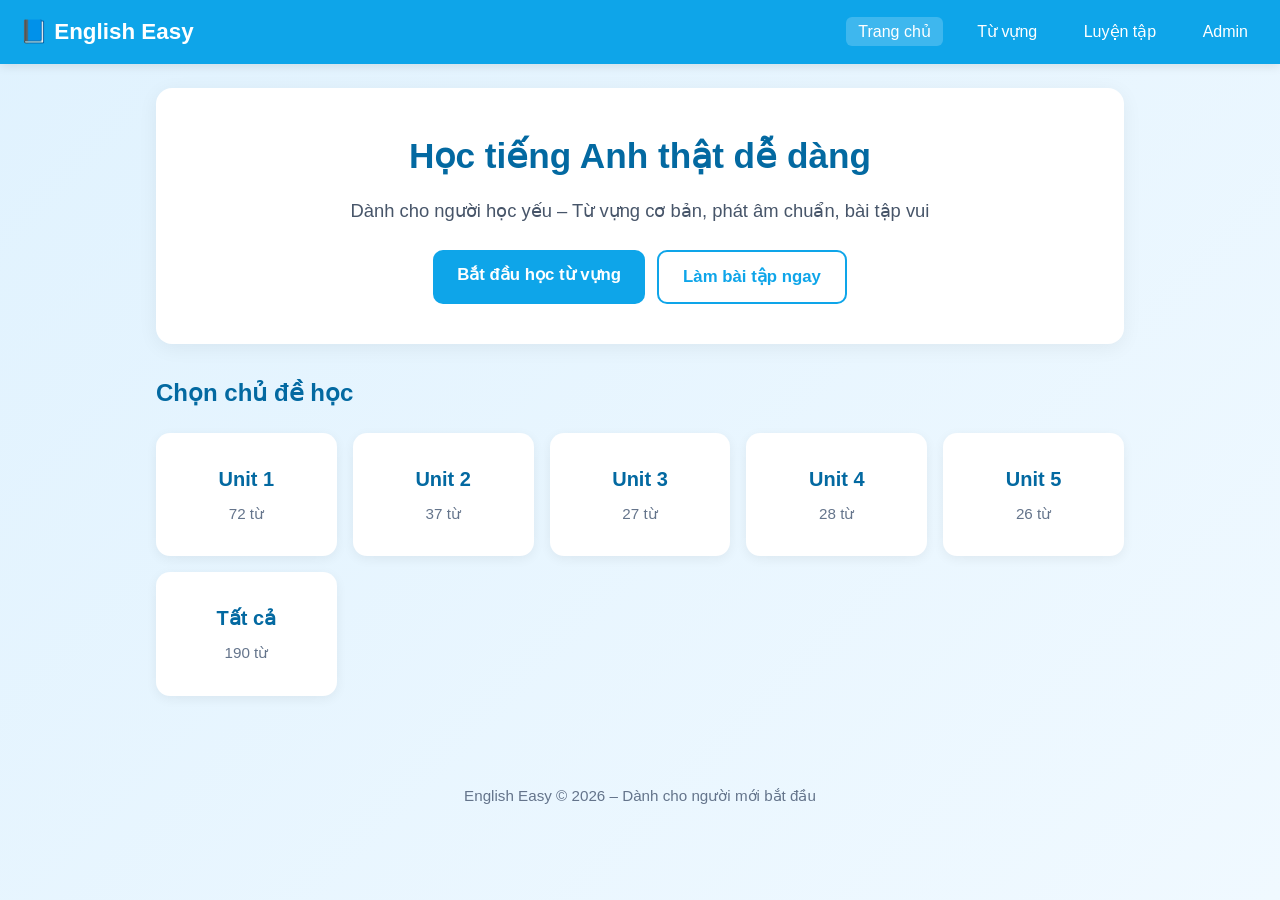
==== index.html @ 654d0f8a "Add files via upload" ====
<!DOCTYPE html>
<html lang="vi">
<head>
  <meta charset="UTF-8">
  <meta name="viewport" content="width=device-width, initial-scale=1.0">
  <title>English Easy - Học tiếng Anh cho người mới</title>
  <link rel="stylesheet" href="css/style.css">
</head>
<body>
  <header class="navbar">
    <a href="index.html" class="logo">📘 English Easy</a>
    <nav>
      <a href="index.html" class="active">Trang chủ</a>
      <a href="vocabulary.html">Từ vựng</a>
      <a href="quiz.html">Luyện tập</a>
      <a href="admin.html">Admin</a>
    </nav>
  </header>

  <main class="container">
    <section class="hero">
      <h1>Học tiếng Anh thật dễ dàng</h1>
      <p>Dành cho người học yếu – Từ vựng cơ bản, phát âm chuẩn, bài tập vui</p>
      <div style="display:flex;gap:12px;justify-content:center;flex-wrap:wrap;">
        <a href="vocabulary.html" class="btn btn-primary">Bắt đầu học từ vựng</a>
        <a href="quiz.html" class="btn btn-outline">Làm bài tập ngay</a>
      </div>
    </section>

    <h2 style="margin-bottom:16px;color:#0369a1;">Chọn chủ đề học</h2>
    <div class="topics-grid" id="topics-grid">
      <!-- JS sẽ render -->
    </div>
  </main>

  <footer>
    English Easy &copy; 2026 – Dành cho người mới bắt đầu
  </footer>

  <script src="js/app.js"></script>
</body>
</html>
---- css/style.css ----
/* ===== RESET & BASE ===== */
* {
  margin: 0;
  padding: 0;
  box-sizing: border-box;
}

body {
  font-family: 'Segoe UI', Tahoma, Geneva, Verdana, sans-serif;
  background: linear-gradient(135deg, #e0f2fe 0%, #f0f9ff 100%);
  color: #1e293b;
  min-height: 100vh;
  line-height: 1.6;
}

/* ===== NAVBAR ===== */
.navbar {
  background: #0ea5e9;
  color: white;
  padding: 14px 20px;
  display: flex;
  justify-content: space-between;
  align-items: center;
  box-shadow: 0 2px 10px rgba(0,0,0,0.1);
  position: sticky;
  top: 0;
  z-index: 100;
}

.navbar .logo {
  font-size: 1.4rem;
  font-weight: 700;
  text-decoration: none;
  color: white;
}

.navbar nav a {
  color: white;
  text-decoration: none;
  margin-left: 18px;
  font-size: 1rem;
  font-weight: 500;
  padding: 6px 12px;
  border-radius: 6px;
  transition: background 0.2s;
}

.navbar nav a:hover,
.navbar nav a.active {
  background: rgba(255,255,255,0.2);
}

/* ===== CONTAINER ===== */
.container {
  max-width: 1000px;
  margin: 0 auto;
  padding: 24px 16px;
}

/* ===== HERO / HOME ===== */
.hero {
  text-align: center;
  padding: 40px 20px;
  background: white;
  border-radius: 16px;
  box-shadow: 0 4px 20px rgba(0,0,0,0.06);
  margin-bottom: 30px;
}

.hero h1 {
  font-size: 2.2rem;
  color: #0369a1;
  margin-bottom: 12px;
}

.hero p {
  font-size: 1.15rem;
  color: #475569;
  margin-bottom: 24px;
}

/* ===== TOPIC CARDS ===== */
.topics-grid {
  display: grid;
  grid-template-columns: repeat(auto-fill, minmax(160px, 1fr));
  gap: 16px;
  margin-top: 20px;
}

.topic-card {
  background: white;
  border-radius: 14px;
  padding: 28px 16px;
  text-align: center;
  box-shadow: 0 3px 12px rgba(0,0,0,0.06);
  cursor: pointer;
  transition: all 0.25s ease;
  border: 2px solid transparent;
  text-decoration: none;
  color: inherit;
}

.topic-card:hover {
  transform: translateY(-4px);
  border-color: #0ea5e9;
  box-shadow: 0 8px 20px rgba(14,165,233,0.15);
}

.topic-card h3 {
  font-size: 1.25rem;
  color: #0369a1;
  margin-bottom: 6px;
  font-weight: 700;
}

.topic-card span {
  font-size: 0.95rem;
  color: #64748b;
}

/* ===== BUTTONS ===== */
.btn {
  display: inline-block;
  padding: 12px 24px;
  border: none;
  border-radius: 10px;
  font-size: 1.05rem;
  font-weight: 600;
  cursor: pointer;
  transition: all 0.2s;
  text-decoration: none;
  text-align: center;
}

.btn-primary {
  background: #0ea5e9;
  color: white;
}

.btn-primary:hover {
  background: #0284c7;
}

.btn-success {
  background: #22c55e;
  color: white;
}

.btn-success:hover {
  background: #16a34a;
}

.btn-danger {
  background: #ef4444;
  color: white;
}

.btn-danger:hover {
  background: #dc2626;
}

.btn-outline {
  background: white;
  color: #0ea5e9;
  border: 2px solid #0ea5e9;
}

.btn-outline:hover {
  background: #0ea5e9;
  color: white;
}

.btn-sm {
  padding: 7px 14px;
  font-size: 0.9rem;
}

.btn-speak {
  background: #8b5cf6;
  color: white;
  padding: 8px 14px;
  border-radius: 8px;
  font-size: 0.95rem;
}

.btn-speak:hover {
  background: #7c3aed;
}

/* ===== VOCABULARY PAGE ===== */
.page-header {
  display: flex;
  justify-content: space-between;
  align-items: center;
  flex-wrap: wrap;
  gap: 12px;
  margin-bottom: 24px;
}

.page-header h1 {
  font-size: 1.8rem;
  color: #0369a1;
}

.filter-bar {
  display: flex;
  gap: 10px;
  flex-wrap: wrap;
  margin-bottom: 20px;
}

.filter-bar select,
.filter-bar input {
  padding: 10px 14px;
  border: 2px solid #cbd5e1;
  border-radius: 8px;
  font-size: 1rem;
  outline: none;
}

.filter-bar select:focus,
.filter-bar input:focus {
  border-color: #0ea5e9;
}

/* Word Card */
.word-list {
  display: grid;
  gap: 14px;
}

.word-card {
  background: white;
  border-radius: 12px;
  padding: 18px 20px;
  box-shadow: 0 2px 10px rgba(0,0,0,0.05);
  display: flex;
  justify-content: space-between;
  align-items: center;
  gap: 16px;
  transition: box-shadow 0.2s;
}

.word-card:hover {
  box-shadow: 0 4px 16px rgba(0,0,0,0.1);
}

.word-info h3 {
  font-size: 1.4rem;
  color: #0f172a;
  margin-bottom: 2px;
}

.word-info .phonetic {
  color: #64748b;
  font-size: 0.95rem;
  margin-bottom: 6px;
}

.word-info .meaning {
  font-size: 1.15rem;
  color: #0369a1;
  font-weight: 600;
}

.word-info .example {
  margin-top: 8px;
  font-size: 0.95rem;
  color: #475569;
  font-style: italic;
}

.word-actions {
  display: flex;
  flex-direction: column;
  gap: 8px;
  align-items: flex-end;
}

/* ===== FLASHCARD MODE ===== */
.flashcard-container {
  max-width: 480px;
  margin: 30px auto;
  perspective: 1000px;
}

.flashcard {
  width: 100%;
  height: 280px;
  position: relative;
  transform-style: preserve-3d;
  transition: transform 0.5s;
  cursor: pointer;
}

.flashcard.flipped {
  transform: rotateY(180deg);
}

.flashcard-face {
  position: absolute;
  width: 100%;
  height: 100%;
  backface-visibility: hidden;
  border-radius: 16px;
  display: flex;
  flex-direction: column;
  justify-content: center;
  align-items: center;
  padding: 24px;
  box-shadow: 0 8px 30px rgba(0,0,0,0.12);
}

.flashcard-front {
  background: linear-gradient(135deg, #0ea5e9, #0284c7);
  color: white;
}

.flashcard-back {
  background: white;
  color: #1e293b;
  transform: rotateY(180deg);
  border: 3px solid #0ea5e9;
}

.flashcard-front h2 {
  font-size: 2.4rem;
  margin-bottom: 8px;
}

.flashcard-front .phonetic {
  font-size: 1.2rem;
  opacity: 0.9;
}

.flashcard-back .meaning {
  font-size: 1.8rem;
  color: #0369a1;
  font-weight: 700;
  margin-bottom: 12px;
}

.flashcard-back .example {
  font-size: 1.05rem;
  color: #475569;
  text-align: center;
}

.flashcard-controls {
  display: flex;
  justify-content: center;
  gap: 16px;
  margin-top: 24px;
}

/* ===== QUIZ ===== */
.quiz-box {
  background: white;
  border-radius: 16px;
  padding: 28px;
  box-shadow: 0 4px 20px rgba(0,0,0,0.06);
  max-width: 600px;
  margin: 0 auto;
}

.quiz-progress {
  margin-bottom: 20px;
  font-size: 1rem;
  color: #64748b;
}

.quiz-question {
  font-size: 1.4rem;
  font-weight: 600;
  margin-bottom: 20px;
  color: #0f172a;
}

.quiz-options {
  display: grid;
  gap: 12px;
}

.quiz-option {
  padding: 14px 18px;
  border: 2px solid #e2e8f0;
  border-radius: 10px;
  background: #f8fafc;
  font-size: 1.1rem;
  cursor: pointer;
  transition: all 0.2s;
  text-align: left;
}

.quiz-option:hover {
  border-color: #0ea5e9;
  background: #e0f2fe;
}

.quiz-option.correct {
  border-color: #22c55e;
  background: #dcfce7;
}

.quiz-option.wrong {
  border-color: #ef4444;
  background: #fee2e2;
}

.quiz-result {
  text-align: center;
  padding: 30px;
}

.quiz-result h2 {
  font-size: 1.8rem;
  margin-bottom: 12px;
}

/* ===== ADMIN ===== */
.admin-login {
  max-width: 400px;
  margin: 80px auto;
  background: white;
  padding: 32px;
  border-radius: 16px;
  box-shadow: 0 6px 25px rgba(0,0,0,0.08);
}

.admin-login h2 {
  text-align: center;
  margin-bottom: 24px;
  color: #0369a1;
}

.form-group {
  margin-bottom: 16px;
}

.form-group label {
  display: block;
  margin-bottom: 6px;
  font-weight: 600;
  color: #334155;
}

.form-group input,
.form-group select,
.form-group textarea {
  width: 100%;
  padding: 11px 14px;
  border: 2px solid #cbd5e1;
  border-radius: 8px;
  font-size: 1rem;
  outline: none;
}

.form-group input:focus,
.form-group select:focus,
.form-group textarea:focus {
  border-color: #0ea5e9;
}

.admin-panel {
  display: none;
}

.admin-actions {
  display: flex;
  gap: 12px;
  flex-wrap: wrap;
  margin-bottom: 24px;
}

.admin-table {
  width: 100%;
  border-collapse: collapse;
  background: white;
  border-radius: 12px;
  overflow: hidden;
  box-shadow: 0 2px 12px rgba(0,0,0,0.05);
}

.admin-table th,
.admin-table td {
  padding: 12px 14px;
  text-align: left;
  border-bottom: 1px solid #e2e8f0;
}

.admin-table th {
  background: #0ea5e9;
  color: white;
  font-weight: 600;
}

.admin-table tr:hover {
  background: #f1f5f9;
}

.modal {
  display: none;
  position: fixed;
  inset: 0;
  background: rgba(0,0,0,0.5);
  z-index: 200;
  justify-content: center;
  align-items: center;
}

.modal.show {
  display: flex;
}

.modal-content {
  background: white;
  padding: 28px;
  border-radius: 14px;
  width: 90%;
  max-width: 500px;
  max-height: 90vh;
  overflow-y: auto;
}

.modal-content h3 {
  margin-bottom: 18px;
  color: #0369a1;
}

.modal-actions {
  display: flex;
  gap: 10px;
  justify-content: flex-end;
  margin-top: 20px;
}

/* ===== FOOTER ===== */
footer {
  text-align: center;
  padding: 24px;
  color: #64748b;
  font-size: 0.95rem;
  margin-top: 40px;
}

/* ===== RESPONSIVE ===== */
@media (max-width: 600px) {
  .navbar {
    flex-direction: column;
    gap: 10px;
  }
  .navbar nav {
    display: flex;
    flex-wrap: wrap;
    justify-content: center;
  }
  .navbar nav a {
    margin: 4px;
  }
  .hero h1 {
    font-size: 1.7rem;
  }
  .word-card {
    flex-direction: column;
    align-items: flex-start;
  }
  .word-actions {
    flex-direction: row;
    width: 100%;
    justify-content: flex-start;
  }
}
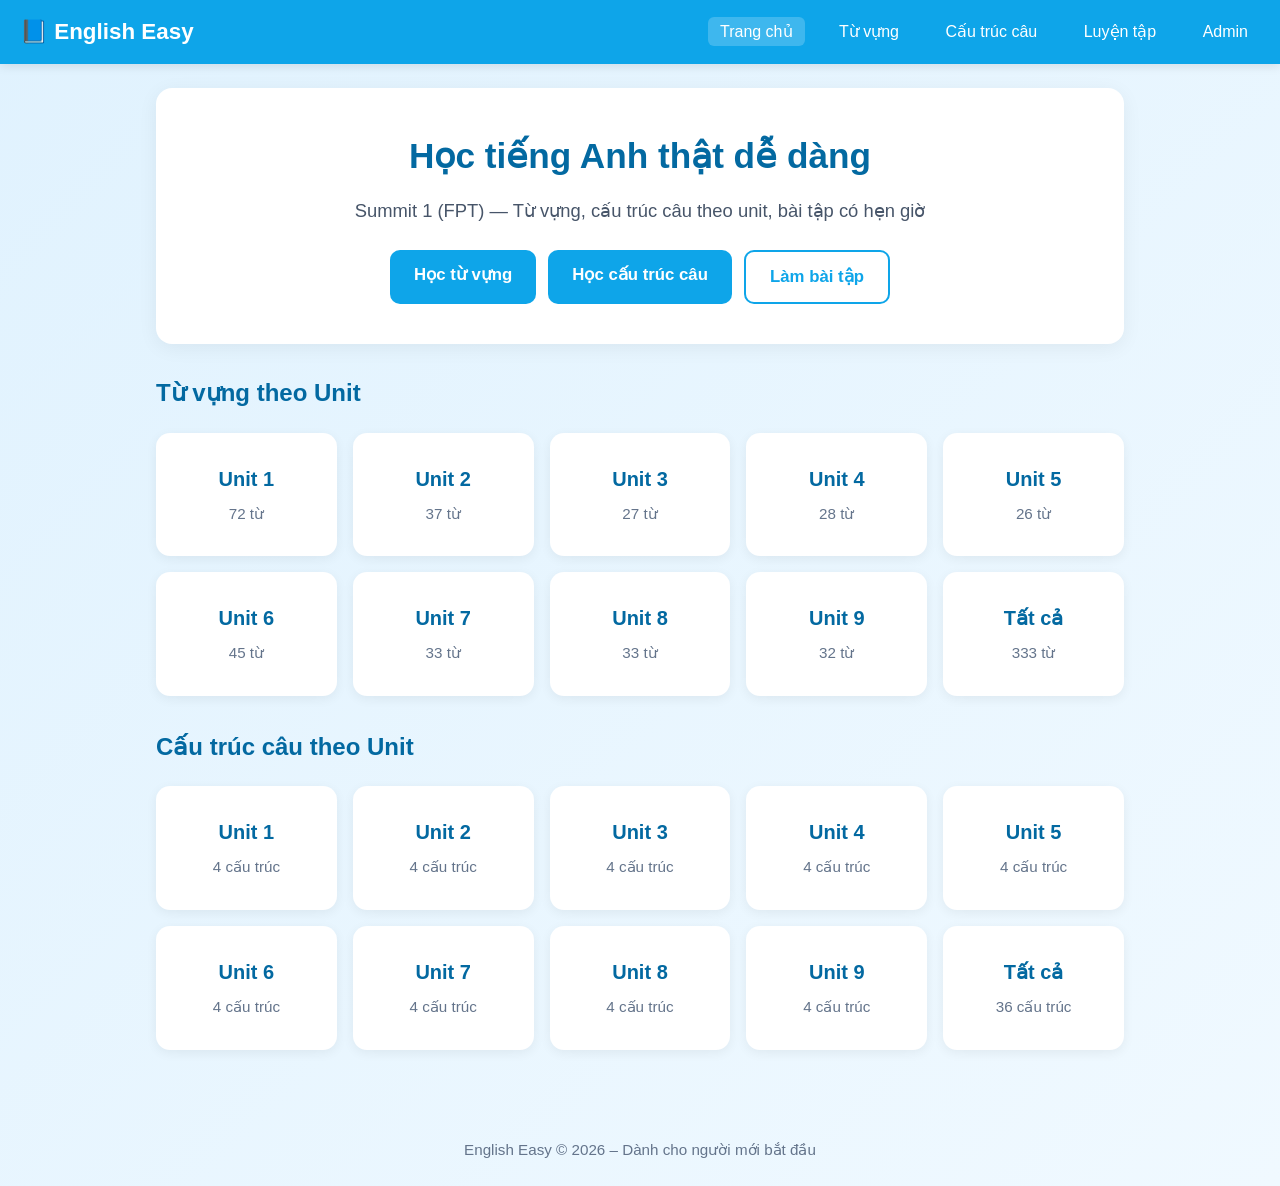
==== commit 6712ad86: "Add structures, unit quizzes, and fix speech/admin flows. Summit 1 structures and sample quizzes liv" ====
--- a/index.html
+++ b/index.html
@@ -12,6 +12,7 @@
     <nav>
       <a href="index.html" class="active">Trang chủ</a>
       <a href="vocabulary.html">Từ vựng</a>
+      <a href="structures.html">Cấu trúc câu</a>
       <a href="quiz.html">Luyện tập</a>
       <a href="admin.html">Admin</a>
     </nav>
@@ -20,23 +21,27 @@
   <main class="container">
     <section class="hero">
       <h1>Học tiếng Anh thật dễ dàng</h1>
-      <p>Dành cho người học yếu – Từ vựng cơ bản, phát âm chuẩn, bài tập vui</p>
+      <p>Summit 1 (FPT) — Từ vựng, cấu trúc câu theo unit, bài tập có hẹn giờ</p>
       <div style="display:flex;gap:12px;justify-content:center;flex-wrap:wrap;">
-        <a href="vocabulary.html" class="btn btn-primary">Bắt đầu học từ vựng</a>
-        <a href="quiz.html" class="btn btn-outline">Làm bài tập ngay</a>
+        <a href="vocabulary.html" class="btn btn-primary">Học từ vựng</a>
+        <a href="structures.html" class="btn btn-primary">Học cấu trúc câu</a>
+        <a href="quiz.html" class="btn btn-outline">Làm bài tập</a>
       </div>
     </section>
 
-    <h2 style="margin-bottom:16px;color:#0369a1;">Chọn chủ đề học</h2>
-    <div class="topics-grid" id="topics-grid">
-      <!-- JS sẽ render -->
-    </div>
+    <h2 style="margin-bottom:16px;color:#0369a1;">Từ vựng theo Unit</h2>
+    <div class="topics-grid" id="topics-grid"></div>
+
+    <h2 style="margin:32px 0 16px;color:#0369a1;">Cấu trúc câu theo Unit</h2>
+    <div class="topics-grid" id="structures-home-grid"></div>
   </main>
 
   <footer>
     English Easy &copy; 2026 – Dành cho người mới bắt đầu
   </footer>
 
-  <script src="js/app.js"></script>
+  <script src="js/speak.js?v=6"></script>
+  <script src="js/quiz-manager.js?v=6"></script>
+  <script src="js/app.js?v=6"></script>
 </body>
 </html>
--- a/css/style.css
+++ b/css/style.css
@@ -187,6 +187,21 @@
   background: #7c3aed;
 }
 
+.btn-speak.speaking {
+  animation: speak-pulse 0.9s ease;
+  box-shadow: 0 0 0 3px rgba(139, 92, 246, 0.35);
+}
+
+@keyframes speak-pulse {
+  0% { transform: scale(1); }
+  40% { transform: scale(1.06); }
+  100% { transform: scale(1); }
+}
+
+.admin-count-presets .count-preset-btn {
+  min-width: 72px;
+}
+
 /* ===== VOCABULARY PAGE ===== */
 .page-header {
   display: flex;
@@ -354,6 +369,206 @@
 }
 
 /* ===== QUIZ ===== */
+.quiz-hint {
+  color: #64748b;
+  margin-bottom: 18px;
+  font-size: 1.05rem;
+}
+
+.quiz-empty {
+  text-align: center;
+  padding: 40px 20px;
+  background: white;
+  border-radius: 16px;
+  color: #64748b;
+  box-shadow: 0 2px 12px rgba(0,0,0,0.05);
+}
+
+.quiz-empty a {
+  color: #0ea5e9;
+  font-weight: 600;
+}
+
+/* Danh sách bài (người học) — nhóm theo Unit */
+.quiz-unit-group {
+  margin-bottom: 28px;
+}
+
+.quiz-unit-group-title {
+  color: #0369a1;
+  font-size: 1.35rem;
+  margin-bottom: 12px;
+  padding-bottom: 6px;
+  border-bottom: 2px solid #bae6fd;
+}
+
+.quiz-user-list {
+  display: grid;
+  gap: 12px;
+}
+
+.quiz-user-card {
+  background: white;
+  border-radius: 14px;
+  padding: 18px 20px;
+  box-shadow: 0 2px 12px rgba(0,0,0,0.05);
+  display: flex;
+  justify-content: space-between;
+  align-items: center;
+  flex-wrap: wrap;
+  gap: 12px;
+  border: 2px solid transparent;
+  transition: border-color 0.2s, box-shadow 0.2s;
+}
+
+.quiz-user-card:hover {
+  border-color: #7dd3fc;
+  box-shadow: 0 4px 16px rgba(14,165,233,0.12);
+}
+
+.quiz-user-card-info h3 {
+  color: #0f172a;
+  font-size: 1.15rem;
+  margin-bottom: 4px;
+}
+
+.quiz-user-card-info p {
+  color: #475569;
+  font-size: 0.95rem;
+  display: flex;
+  flex-wrap: wrap;
+  align-items: center;
+  gap: 4px 0;
+}
+
+.quiz-user-card-info .dot {
+  margin: 0 6px;
+  color: #cbd5e1;
+}
+
+.quiz-user-card-info .muted {
+  color: #94a3b8;
+}
+
+.quiz-type-badge {
+  display: inline-block;
+  margin-left: 8px;
+  padding: 2px 8px;
+  border-radius: 999px;
+  font-size: 0.75rem;
+  font-weight: 700;
+  vertical-align: middle;
+}
+
+.quiz-type-badge.vocab {
+  background: #e0f2fe;
+  color: #0369a1;
+}
+
+.quiz-type-badge.structure {
+  background: #f3e8ff;
+  color: #7c3aed;
+}
+
+.quiz-sub {
+  font-size: 0.95rem;
+  font-weight: 500;
+  color: #64748b;
+  margin-left: 6px;
+}
+
+/* ===== STRUCTURES ===== */
+.structure-list {
+  display: grid;
+  gap: 16px;
+}
+
+.structure-card {
+  background: white;
+  border-radius: 14px;
+  padding: 20px 22px;
+  box-shadow: 0 2px 12px rgba(0,0,0,0.05);
+  border-left: 5px solid #8b5cf6;
+}
+
+.structure-card-top {
+  display: flex;
+  flex-wrap: wrap;
+  align-items: center;
+  gap: 10px;
+  margin-bottom: 8px;
+}
+
+.structure-card-top h3 {
+  font-size: 1.25rem;
+  color: #0f172a;
+}
+
+.structure-unit-badge {
+  display: inline-block;
+  background: #ede9fe;
+  color: #6d28d9;
+  font-size: 0.8rem;
+  font-weight: 700;
+  padding: 4px 10px;
+  border-radius: 999px;
+}
+
+.structure-pattern {
+  font-family: Consolas, 'Courier New', monospace;
+  font-size: 1.05rem;
+  color: #5b21b6;
+  background: #f5f3ff;
+  padding: 10px 12px;
+  border-radius: 8px;
+  margin: 8px 0;
+  word-break: break-word;
+}
+
+.structure-form {
+  color: #475569;
+  font-size: 0.95rem;
+  margin-bottom: 6px;
+}
+
+.structure-meaning {
+  font-size: 1.1rem;
+  font-weight: 600;
+  color: #0369a1;
+  margin: 8px 0;
+}
+
+.structure-example {
+  display: flex;
+  gap: 10px;
+  align-items: flex-start;
+  margin-top: 10px;
+  padding: 10px 12px;
+  background: #f8fafc;
+  border-radius: 10px;
+  color: #334155;
+  font-style: italic;
+}
+
+.structure-example small {
+  display: block;
+  margin-top: 4px;
+  font-style: normal;
+  color: #64748b;
+}
+
+.structure-usage {
+  margin-top: 10px;
+  color: #475569;
+  font-size: 0.98rem;
+}
+
+.structure-notes {
+  margin-top: 8px;
+  font-size: 0.85rem;
+  color: #94a3b8;
+}
+
 .quiz-box {
   background: white;
   border-radius: 16px;
@@ -363,17 +578,61 @@
   margin: 0 auto;
 }
 
+.quiz-topbar {
+  display: flex;
+  justify-content: space-between;
+  align-items: center;
+  gap: 12px;
+  flex-wrap: wrap;
+  margin-bottom: 16px;
+}
+
 .quiz-progress {
-  margin-bottom: 20px;
   font-size: 1rem;
   color: #64748b;
 }
 
+.quiz-timer {
+  font-variant-numeric: tabular-nums;
+  font-size: 1.25rem;
+  font-weight: 700;
+  color: #0369a1;
+  background: #e0f2fe;
+  padding: 8px 14px;
+  border-radius: 10px;
+  min-width: 88px;
+  text-align: center;
+}
+
+.quiz-timer.timer-warning {
+  color: #c2410c;
+  background: #ffedd5;
+}
+
+.quiz-timer.timer-danger {
+  color: #dc2626;
+  background: #fee2e2;
+  animation: timer-pulse 0.8s ease infinite;
+}
+
+@keyframes timer-pulse {
+  0%, 100% { transform: scale(1); }
+  50% { transform: scale(1.05); }
+}
+
 .quiz-question {
   font-size: 1.4rem;
   font-weight: 600;
   margin-bottom: 20px;
   color: #0f172a;
+  display: flex;
+  flex-wrap: wrap;
+  align-items: center;
+  gap: 8px;
+}
+
+.quiz-word {
+  color: #0ea5e9;
 }
 
 .quiz-options {
@@ -407,14 +666,161 @@
   background: #fee2e2;
 }
 
+.quiz-next-wrap {
+  margin-top: 20px;
+  text-align: center;
+}
+
+.quiz-result-card {
+  max-width: 720px;
+  margin: 0 auto;
+}
+
 .quiz-result {
   text-align: center;
-  padding: 30px;
+  padding: 28px 24px;
+  background: white;
+  border-radius: 16px;
+  box-shadow: 0 4px 20px rgba(0,0,0,0.06);
+  margin-bottom: 20px;
 }
 
 .quiz-result h2 {
   font-size: 1.8rem;
   margin-bottom: 12px;
+  color: #0369a1;
+}
+
+.quiz-timeout-note {
+  color: #c2410c;
+  font-weight: 600;
+  margin-bottom: 10px;
+}
+
+.quiz-score-line {
+  font-size: 1.15rem;
+  margin: 12px 0;
+  color: #334155;
+}
+
+.quiz-score-big {
+  font-size: 2rem;
+  font-weight: 700;
+  margin: 12px 0;
+}
+
+.quiz-pass-line {
+  font-size: 1.2rem;
+  font-weight: 600;
+  margin-bottom: 8px;
+}
+
+.quiz-score-hint {
+  color: #94a3b8;
+  font-size: 0.95rem;
+  margin-bottom: 20px;
+}
+
+.quiz-result-actions {
+  display: flex;
+  flex-wrap: wrap;
+  gap: 10px;
+  justify-content: center;
+}
+
+/* Review đúng / sai */
+.quiz-review {
+  background: white;
+  border-radius: 16px;
+  padding: 24px;
+  box-shadow: 0 4px 20px rgba(0,0,0,0.06);
+}
+
+.quiz-review h3 {
+  color: #0369a1;
+  margin-bottom: 16px;
+  font-size: 1.25rem;
+}
+
+.quiz-review-list {
+  display: grid;
+  gap: 12px;
+}
+
+.quiz-review-item {
+  border-radius: 12px;
+  padding: 14px 16px;
+  border: 2px solid #e2e8f0;
+  background: #f8fafc;
+}
+
+.quiz-review-item.is-correct {
+  border-color: #86efac;
+  background: #f0fdf4;
+}
+
+.quiz-review-item.is-wrong {
+  border-color: #fca5a5;
+  background: #fef2f2;
+}
+
+.quiz-review-head {
+  display: flex;
+  justify-content: space-between;
+  align-items: center;
+  margin-bottom: 8px;
+  gap: 8px;
+}
+
+.quiz-review-num {
+  font-size: 0.9rem;
+  color: #64748b;
+  font-weight: 600;
+}
+
+.quiz-review-badge {
+  font-size: 0.9rem;
+  font-weight: 700;
+}
+
+.quiz-review-item.is-correct .quiz-review-badge {
+  color: #16a34a;
+}
+
+.quiz-review-item.is-wrong .quiz-review-badge {
+  color: #dc2626;
+}
+
+.quiz-review-word {
+  display: flex;
+  align-items: center;
+  gap: 10px;
+  font-size: 1.25rem;
+  margin-bottom: 8px;
+  color: #0f172a;
+}
+
+.quiz-review-row {
+  display: flex;
+  flex-wrap: wrap;
+  gap: 6px 10px;
+  font-size: 1rem;
+  margin-top: 4px;
+}
+
+.quiz-review-row .label {
+  color: #64748b;
+  min-width: 110px;
+}
+
+.quiz-review-row .correct-text {
+  color: #15803d;
+  font-weight: 600;
+}
+
+.quiz-review-row .wrong-text {
+  color: #b91c1c;
+  font-weight: 600;
 }
 
 /* ===== ADMIN ===== */
@@ -462,7 +868,13 @@
 }
 
 .admin-panel {
-  display: none;
+  display: none !important;
+}
+
+.admin-panel.is-open {
+  display: block !important;
+  visibility: visible !important;
+  opacity: 1 !important;
 }
 
 .admin-actions {
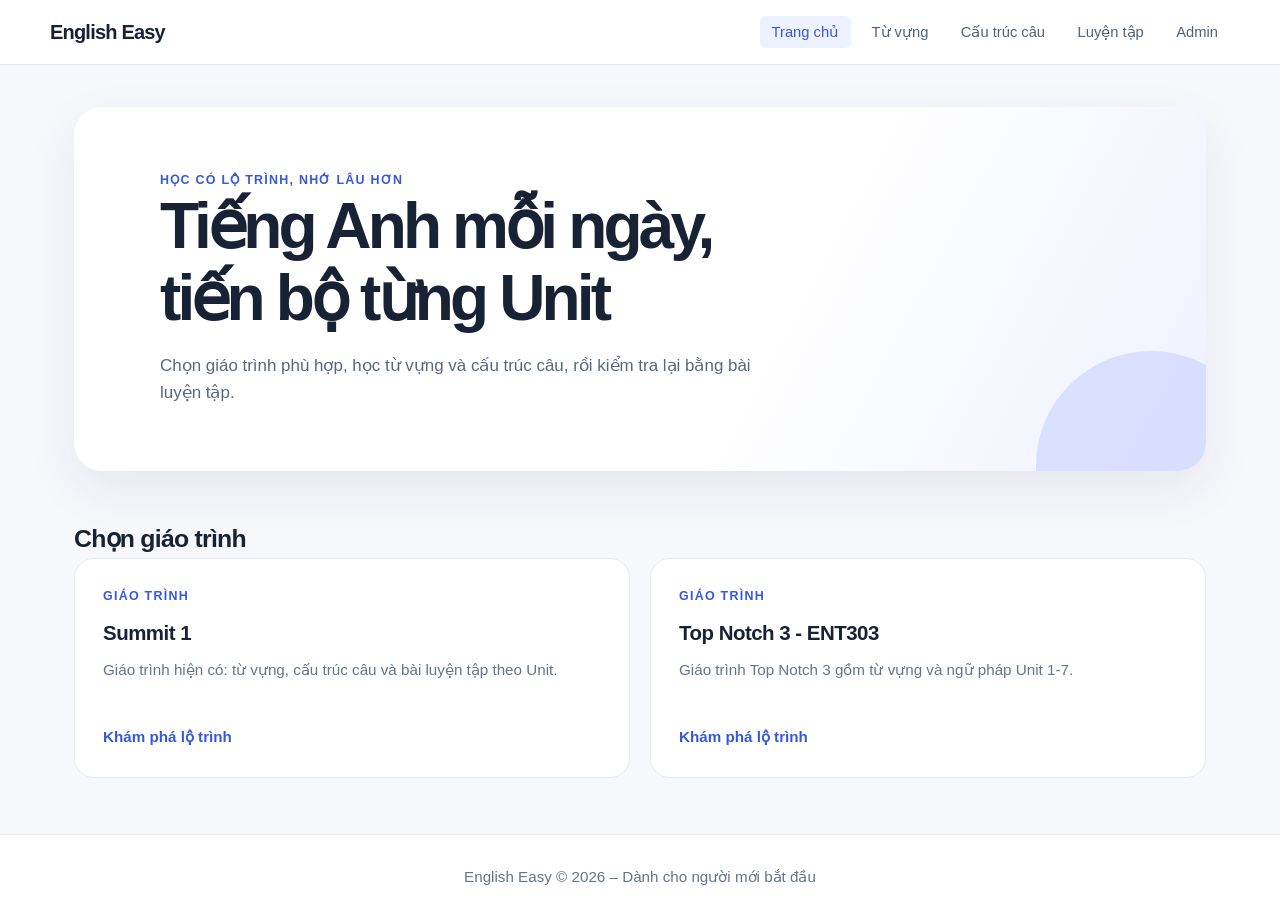
==== commit 597be511: "Add Top Notch course and learning UI" ====
--- a/index.html
+++ b/index.html
@@ -4,11 +4,11 @@
   <meta charset="UTF-8">
   <meta name="viewport" content="width=device-width, initial-scale=1.0">
   <title>English Easy - Học tiếng Anh cho người mới</title>
-  <link rel="stylesheet" href="css/style.css">
+  <link rel="stylesheet" href="css/style.css?v=2">
 </head>
 <body>
   <header class="navbar">
-    <a href="index.html" class="logo">📘 English Easy</a>
+    <a href="index.html" class="logo">English Easy</a>
     <nav>
       <a href="index.html" class="active">Trang chủ</a>
       <a href="vocabulary.html">Từ vựng</a>
@@ -20,28 +20,21 @@
 
   <main class="container">
     <section class="hero">
-      <h1>Học tiếng Anh thật dễ dàng</h1>
-      <p>Summit 1 (FPT) — Từ vựng, cấu trúc câu theo unit, bài tập có hẹn giờ</p>
-      <div style="display:flex;gap:12px;justify-content:center;flex-wrap:wrap;">
-        <a href="vocabulary.html" class="btn btn-primary">Học từ vựng</a>
-        <a href="structures.html" class="btn btn-primary">Học cấu trúc câu</a>
-        <a href="quiz.html" class="btn btn-outline">Làm bài tập</a>
-      </div>
+      <p class="hero-eyebrow">Học có lộ trình, nhớ lâu hơn</p>
+      <h1>Tiếng Anh mỗi ngày,<br>tiến bộ từng Unit</h1>
+      <p>Chọn giáo trình phù hợp, học từ vựng và cấu trúc câu, rồi kiểm tra lại bằng bài luyện tập.</p>
     </section>
 
-    <h2 style="margin-bottom:16px;color:#0369a1;">Từ vựng theo Unit</h2>
-    <div class="topics-grid" id="topics-grid"></div>
-
-    <h2 style="margin:32px 0 16px;color:#0369a1;">Cấu trúc câu theo Unit</h2>
-    <div class="topics-grid" id="structures-home-grid"></div>
+    <h2 class="section-title">Chọn giáo trình</h2>
+    <div class="topics-grid" id="courses-grid"></div>
   </main>
 
   <footer>
     English Easy &copy; 2026 – Dành cho người mới bắt đầu
   </footer>
 
-  <script src="js/speak.js?v=6"></script>
-  <script src="js/quiz-manager.js?v=6"></script>
-  <script src="js/app.js?v=6"></script>
+  <script src="js/speak.js?v=7"></script>
+  <script src="js/quiz-manager.js?v=11"></script>
+  <script src="js/app.js?v=12"></script>
 </body>
 </html>
--- a/css/style.css
+++ b/css/style.css
@@ -116,6 +116,52 @@
 .topic-card span {
   font-size: 0.95rem;
   color: #64748b;
+}
+
+.course-progress-title {
+  margin: 32px 0 16px;
+  color: #0369a1;
+}
+
+.course-unit-card {
+  display: block;
+}
+
+.course-unit-topic {
+  min-height: 2.4em;
+  margin: 0 0 10px;
+  color: #334155;
+  font-weight: 600;
+}
+
+.course-unit-actions {
+  display: flex;
+  gap: 8px;
+  flex-wrap: wrap;
+  margin-top: 16px;
+}
+
+.course-switcher {
+  display: flex;
+  align-items: center;
+  justify-content: space-between;
+  gap: 12px;
+  flex-wrap: wrap;
+  padding: 14px 16px;
+  margin-bottom: 20px;
+  border: 1px solid #bae6fd;
+  border-radius: 12px;
+  background: #f0f9ff;
+}
+
+.course-switcher-label {
+  color: #0c4a6e;
+}
+
+.course-switcher-actions {
+  display: flex;
+  gap: 8px;
+  flex-wrap: wrap;
 }
 
 /* ===== BUTTONS ===== */
@@ -982,3 +1028,202 @@
     justify-content: flex-start;
   }
 }
+
+/* ===== LEARNING EXPERIENCE REFRESH ===== */
+:root {
+  --ink: #182235;
+  --muted: #64748b;
+  --brand: #3759d7;
+  --brand-dark: #2946b7;
+  --brand-soft: #eef1ff;
+  --line: #e5eaf3;
+  --surface: #ffffff;
+}
+
+body {
+  font-family: Inter, "Segoe UI", Arial, sans-serif;
+  background: #f7f8fc;
+  color: var(--ink);
+}
+
+.navbar {
+  background: rgba(255, 255, 255, 0.94);
+  border-bottom: 1px solid var(--line);
+  box-shadow: none;
+  padding: 16px max(24px, calc((100vw - 1180px) / 2));
+  backdrop-filter: blur(14px);
+}
+
+.navbar .logo {
+  color: var(--ink);
+  font-size: 1.25rem;
+  letter-spacing: -0.04em;
+}
+
+.navbar nav a {
+  color: #526077;
+  margin-left: 4px;
+  padding: 8px 12px;
+  font-size: .92rem;
+}
+
+.navbar nav a:hover,
+.navbar nav a.active {
+  color: var(--brand);
+  background: var(--brand-soft);
+}
+
+.container {
+  max-width: 1180px;
+  padding: 42px 24px 56px;
+}
+
+.hero {
+  position: relative;
+  overflow: hidden;
+  text-align: left;
+  padding: 64px clamp(28px, 7vw, 86px);
+  border-radius: 28px;
+  box-shadow: 0 18px 50px rgba(31, 43, 78, .08);
+  margin-bottom: 48px;
+  background: linear-gradient(118deg, #fff 0%, #fff 61%, #eef1ff 100%);
+}
+
+.hero::after {
+  content: "";
+  position: absolute;
+  width: 230px;
+  height: 230px;
+  right: -60px;
+  bottom: -110px;
+  border-radius: 50%;
+  background: #cdd5ff;
+  opacity: .65;
+}
+
+.hero h1 {
+  position: relative;
+  z-index: 1;
+  max-width: 660px;
+  font-size: clamp(2.25rem, 5vw, 4rem);
+  line-height: 1.12;
+  letter-spacing: -0.06em;
+  color: var(--ink);
+  margin-bottom: 18px;
+}
+
+.hero p {
+  position: relative;
+  z-index: 1;
+  max-width: 620px;
+  font-size: 1.06rem;
+  color: #59677d;
+  margin-bottom: 0;
+}
+
+.hero-eyebrow,
+.course-card-kicker {
+  color: var(--brand) !important;
+  font-weight: 800;
+  font-size: .78rem !important;
+  letter-spacing: .1em;
+  text-transform: uppercase;
+}
+
+.section-title,
+.course-progress-title {
+  color: var(--ink);
+  font-size: 1.55rem;
+  letter-spacing: -0.03em;
+}
+
+.topics-grid {
+  grid-template-columns: repeat(auto-fit, minmax(250px, 1fr));
+  gap: 20px;
+  margin-top: 0;
+}
+
+.topic-card {
+  text-align: left;
+  border: 1px solid var(--line);
+  border-radius: 20px;
+  padding: 28px;
+  box-shadow: none;
+  background: var(--surface);
+}
+
+.topic-card:hover {
+  border-color: #aebaff;
+  transform: translateY(-5px);
+  box-shadow: 0 16px 30px rgba(55, 89, 215, .10);
+}
+
+.topic-card h3 {
+  color: var(--ink);
+  font-size: 1.28rem;
+  letter-spacing: -0.025em;
+  margin: 10px 0 8px;
+}
+
+.course-card {
+  min-height: 220px;
+  display: flex;
+  flex-direction: column;
+}
+
+.course-card-link {
+  margin-top: auto;
+  padding-top: 24px;
+  color: var(--brand) !important;
+  font-weight: 750;
+}
+
+.course-hero { text-align: center; }
+.course-hero h1, .course-hero p { margin-left: auto; margin-right: auto; }
+
+.course-unit-card { padding: 24px; }
+.course-unit-topic { color: var(--brand); min-height: 0; }
+.course-unit-actions { margin-top: 20px; }
+
+.course-switcher {
+  background: var(--surface);
+  border: 1px solid var(--line);
+  border-radius: 16px;
+  padding: 14px 18px;
+  box-shadow: 0 5px 16px rgba(31, 43, 78, .04);
+}
+.course-switcher-label { color: #4b5870; }
+
+.btn { border-radius: 10px; font-size: .94rem; padding: 11px 18px; }
+.btn-primary { background: var(--brand); }
+.btn-primary:hover { background: var(--brand-dark); }
+.btn-outline { color: var(--brand); border-color: #c7d0ff; }
+.btn-outline:hover { background: var(--brand-soft); color: var(--brand); border-color: var(--brand); }
+.btn-sm { padding: 7px 11px; font-size: .82rem; }
+
+.page-header h1, .word-info h3, .structure-card-top h3 { color: var(--ink); }
+.page-header h1 { font-size: 2rem; letter-spacing: -0.04em; }
+.filter-bar { background: var(--surface); border: 1px solid var(--line); padding: 12px; border-radius: 14px; }
+.filter-bar select, .filter-bar input { border-color: transparent; background: #f7f8fc; flex: 1; min-width: 180px; }
+.filter-bar select:focus, .filter-bar input:focus { border-color: #aebaff; }
+
+.word-card, .structure-card, .quiz-user-card, .quiz-box, .quiz-result, .quiz-review {
+  border: 1px solid var(--line);
+  box-shadow: 0 5px 18px rgba(31, 43, 78, .045);
+}
+.word-card { border-radius: 16px; padding: 22px; }
+.word-info .meaning { color: var(--brand); }
+.word-info .example { border-left: 3px solid #c7d0ff; padding-left: 12px; font-style: normal; line-height: 1.65; }
+.structure-card { border-left: 4px solid var(--brand); border-radius: 16px; }
+.structure-pattern { color: #3549a6; background: var(--brand-soft); }
+.structure-meaning, .quiz-unit-group-title, .quiz-result h2 { color: var(--brand); }
+
+footer { border-top: 1px solid var(--line); background: #fff; margin-top: 0; padding: 30px 20px; }
+
+@media (max-width: 700px) {
+  .navbar { padding: 14px 18px; }
+  .container { padding: 28px 16px 42px; }
+  .hero { padding: 42px 26px; border-radius: 20px; margin-bottom: 34px; }
+  .hero h1 { font-size: 2.35rem; }
+  .topics-grid { grid-template-columns: 1fr; }
+}
